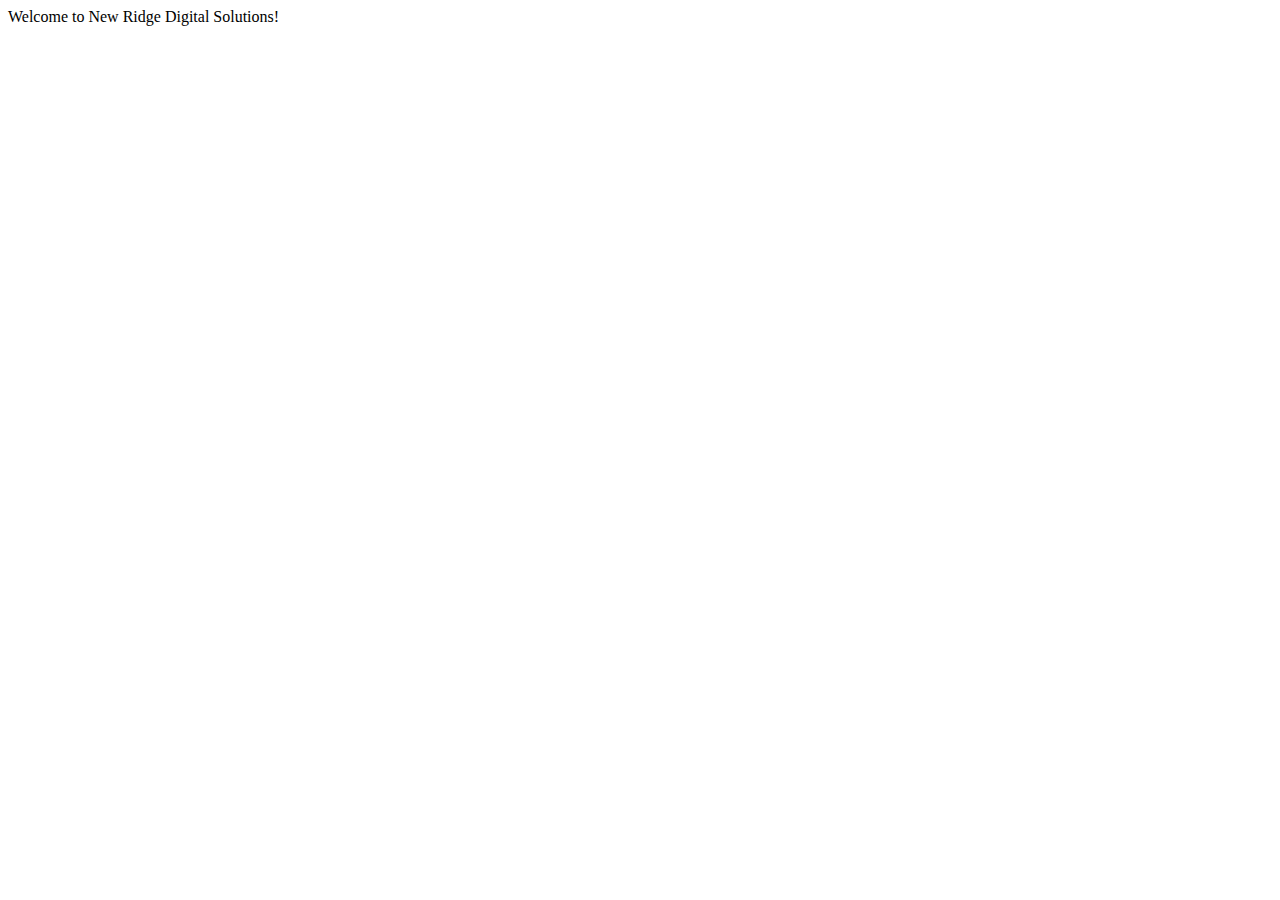
==== index.html @ 68c5a652 "Create index.html" ====
<!DOCTYPE html>
<html lang="en">
<head>
    <meta charset="UTF-8">
    <meta name="viewport" content="width=device-width, initial-scale=1.0">
    <title>New Ridge Digital Solutions</title>
</head>
<body>
    Welcome to New Ridge Digital Solutions!
</body>
</html>
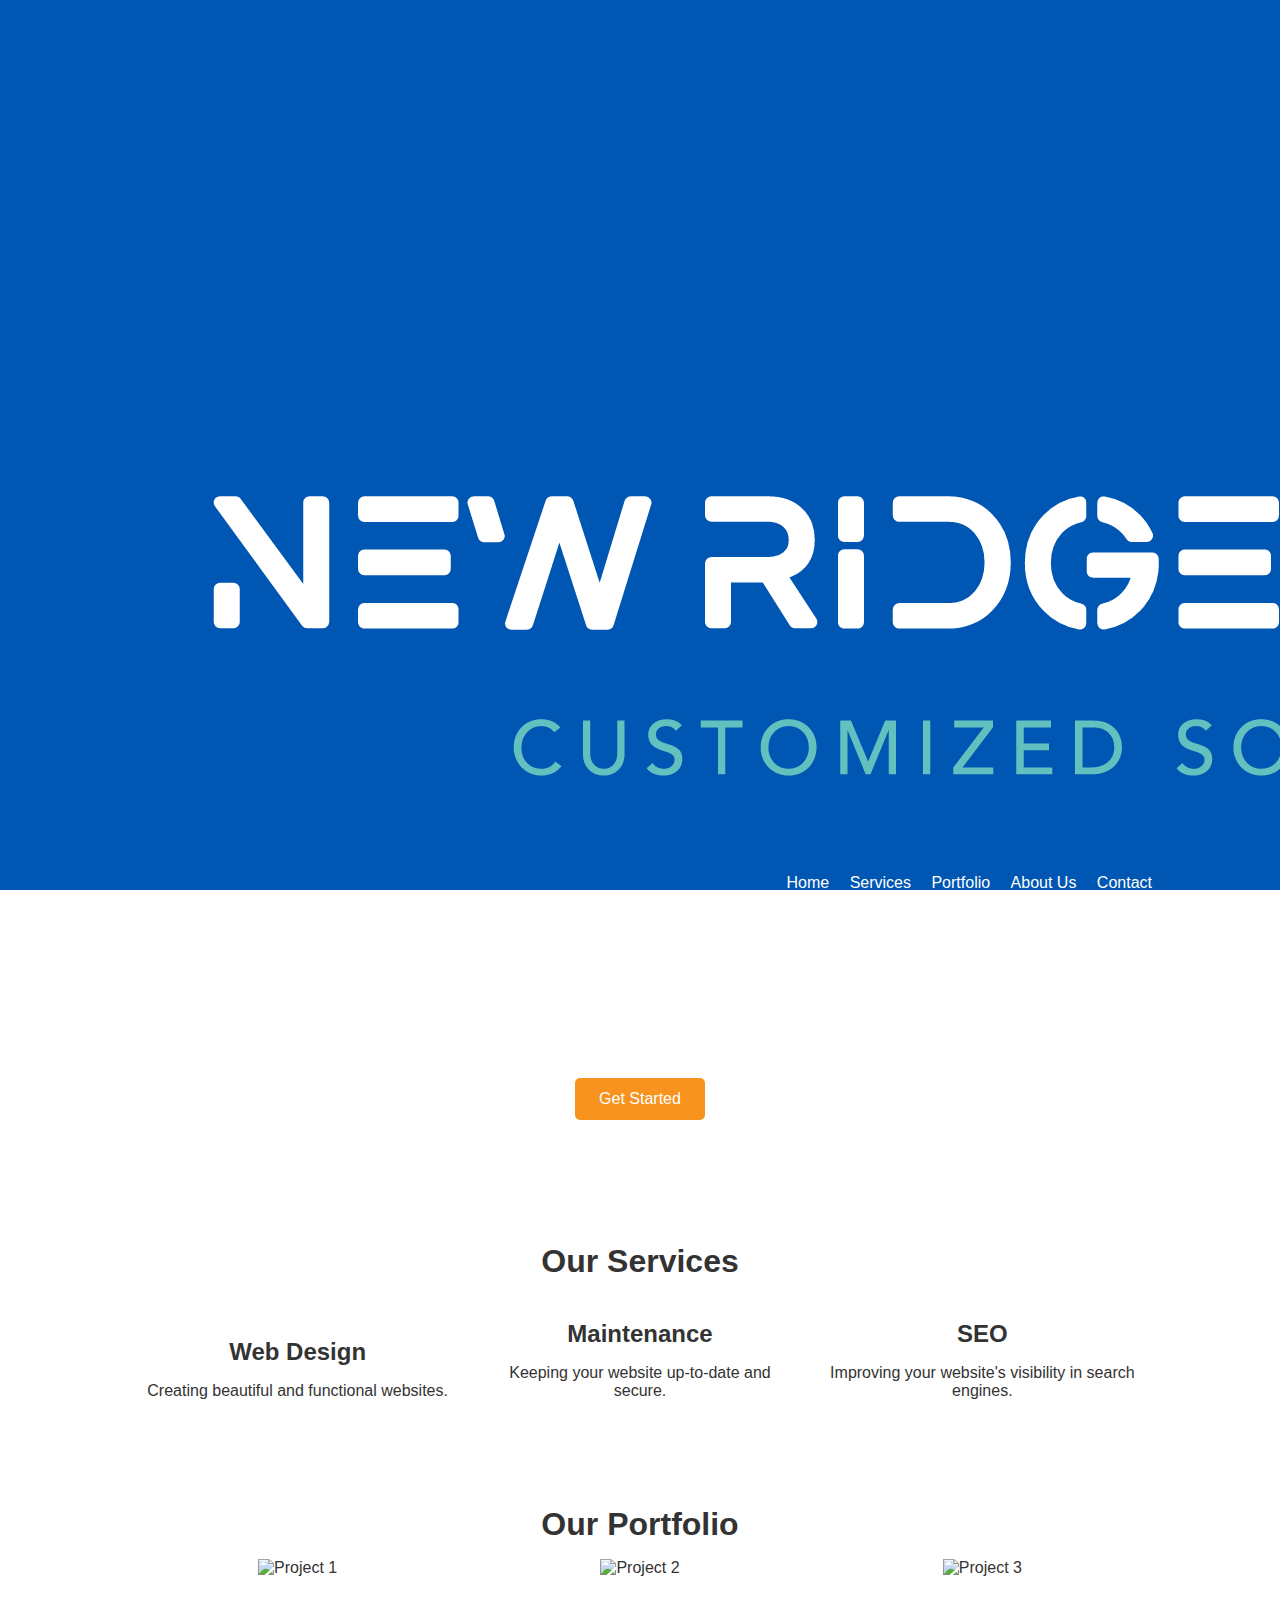
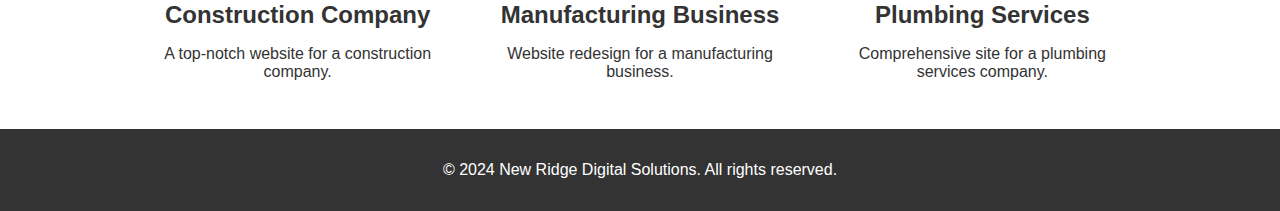
==== commit ff19bc9e: "Initial Home Page" ====
--- a/index.html
+++ b/index.html
@@ -1,11 +1,88 @@
 <!DOCTYPE html>
 <html lang="en">
+
 <head>
     <meta charset="UTF-8">
     <meta name="viewport" content="width=device-width, initial-scale=1.0">
     <title>New Ridge Digital Solutions</title>
+    <link rel="stylesheet" href="styles.css">
+    <link rel="icon" href="Brand Assets/Logo Files/For Web/Favicons/browser.png" type="image/x-icon">
 </head>
+
 <body>
-    Welcome to New Ridge Digital Solutions!
+    <header>
+        <div class="container">
+            <!-- <h1>New Ridge Digital Solutions</h1> -->
+            <img src="./Brand Assets/Logo Files/For Web/png/Color logo - no background.png" alt="Color Logo No Background">
+            <nav>
+                <ul>
+                    <li><a href="#">Home</a></li>
+                    <li><a href="#">Services</a></li>
+                    <li><a href="#">Portfolio</a></li>
+                    <li><a href="#">About Us</a></li>
+                    <li><a href="#">Contact</a></li>
+                </ul>
+            </nav>
+        </div>
+    </header>
+
+    <main>
+        <section class="hero">
+            <div class="container">
+                <h2>Expert Web Presence for Blue-Collar Companies</h2>
+                <p>We design and maintain top-notch websites for blue-collar businesses.</p>
+                <a href="#" class="btn">Get Started</a>
+            </div>
+        </section>
+
+        <section class="services">
+            <div class="container">
+                <h2>Our Services</h2>
+                <div class="service">
+                    <h3>Web Design</h3>
+                    <p>Creating beautiful and functional websites.</p>
+                </div>
+                <div class="service">
+                    <h3>Maintenance</h3>
+                    <p>Keeping your website up-to-date and secure.</p>
+                </div>
+                <div class="service">
+                    <h3>SEO</h3>
+                    <p>Improving your website's visibility in search engines.</p>
+                </div>
+            </div>
+        </section>
+
+        <section class="portfolio">
+            <div class="container">
+                <h2>Our Portfolio</h2>
+                <div class="project">
+                    <img src="project1.jpg" alt="Project 1">
+                    <h3>Construction Company</h3>
+                    <p>A top-notch website for a construction company.</p>
+                </div>
+                <div class="project">
+                    <img src="project2.jpg" alt="Project 2">
+                    <h3>Manufacturing Business</h3>
+                    <p>Website redesign for a manufacturing business.</p>
+                </div>
+                <div class="project">
+                    <img src="project3.jpg" alt="Project 3">
+                    <h3>Plumbing Services</h3>
+                    <p>Comprehensive site for a plumbing services company.</p>
+                </div>
+            </div>
+        </section>
+    </main>
+
+    <footer>
+        <div class="container">
+            <p>&copy; 2024 New Ridge Digital Solutions. All rights reserved.</p>
+        </div>
+    </footer>
+
+    <script src="script.js"></script>
 </body>
+
 </html>
+
--- a/styles.css
+++ b/styles.css
@@ -0,0 +1,98 @@
+body {
+    font-family: Arial, sans-serif;
+    margin: 0;
+    padding: 0;
+    color: #333;
+}
+
+.container {
+    width: 80%;
+    margin: 0 auto;
+}
+
+header {
+    background: #0056b3;
+    color: #fff;
+    padding: 1rem 0;
+}
+
+header h1 {
+    margin: 0;
+    display: inline-block;
+}
+
+nav ul {
+    list-style: none;
+    margin: 0;
+    padding: 0;
+    display: inline-block;
+    float: right;
+}
+
+nav ul li {
+    display: inline-block;
+    margin-left: 1rem;
+}
+
+nav ul li a {
+    color: #fff;
+    text-decoration: none;
+}
+
+.hero {
+    background: url('hero-bg.jpg') no-repeat center center/cover;
+    color: #fff;
+    text-align: center;
+    padding: 4rem 0;
+}
+
+.hero h2 {
+    font-size: 2.5rem;
+    margin: 0;
+}
+
+.hero p {
+    font-size: 1.25rem;
+}
+
+.hero .btn {
+    background: #f7931e;
+    color: #fff;
+    padding: 0.75rem 1.5rem;
+    text-decoration: none;
+    border-radius: 5px;
+    margin-top: 1rem;
+    display: inline-block;
+}
+
+.services,
+.portfolio {
+    padding: 2rem 0;
+    text-align: center;
+}
+
+.services h2,
+.portfolio h2 {
+    font-size: 2rem;
+    margin-bottom: 1rem;
+}
+
+.service,
+.project {
+    display: inline-block;
+    width: 30%;
+    margin: 0 1.5%;
+}
+
+.service h3,
+.project h3 {
+    font-size: 1.5rem;
+    margin-bottom: 0.5rem;
+}
+
+footer {
+    background: #333;
+    color: #fff;
+    text-align: center;
+    padding: 1rem 0;
+}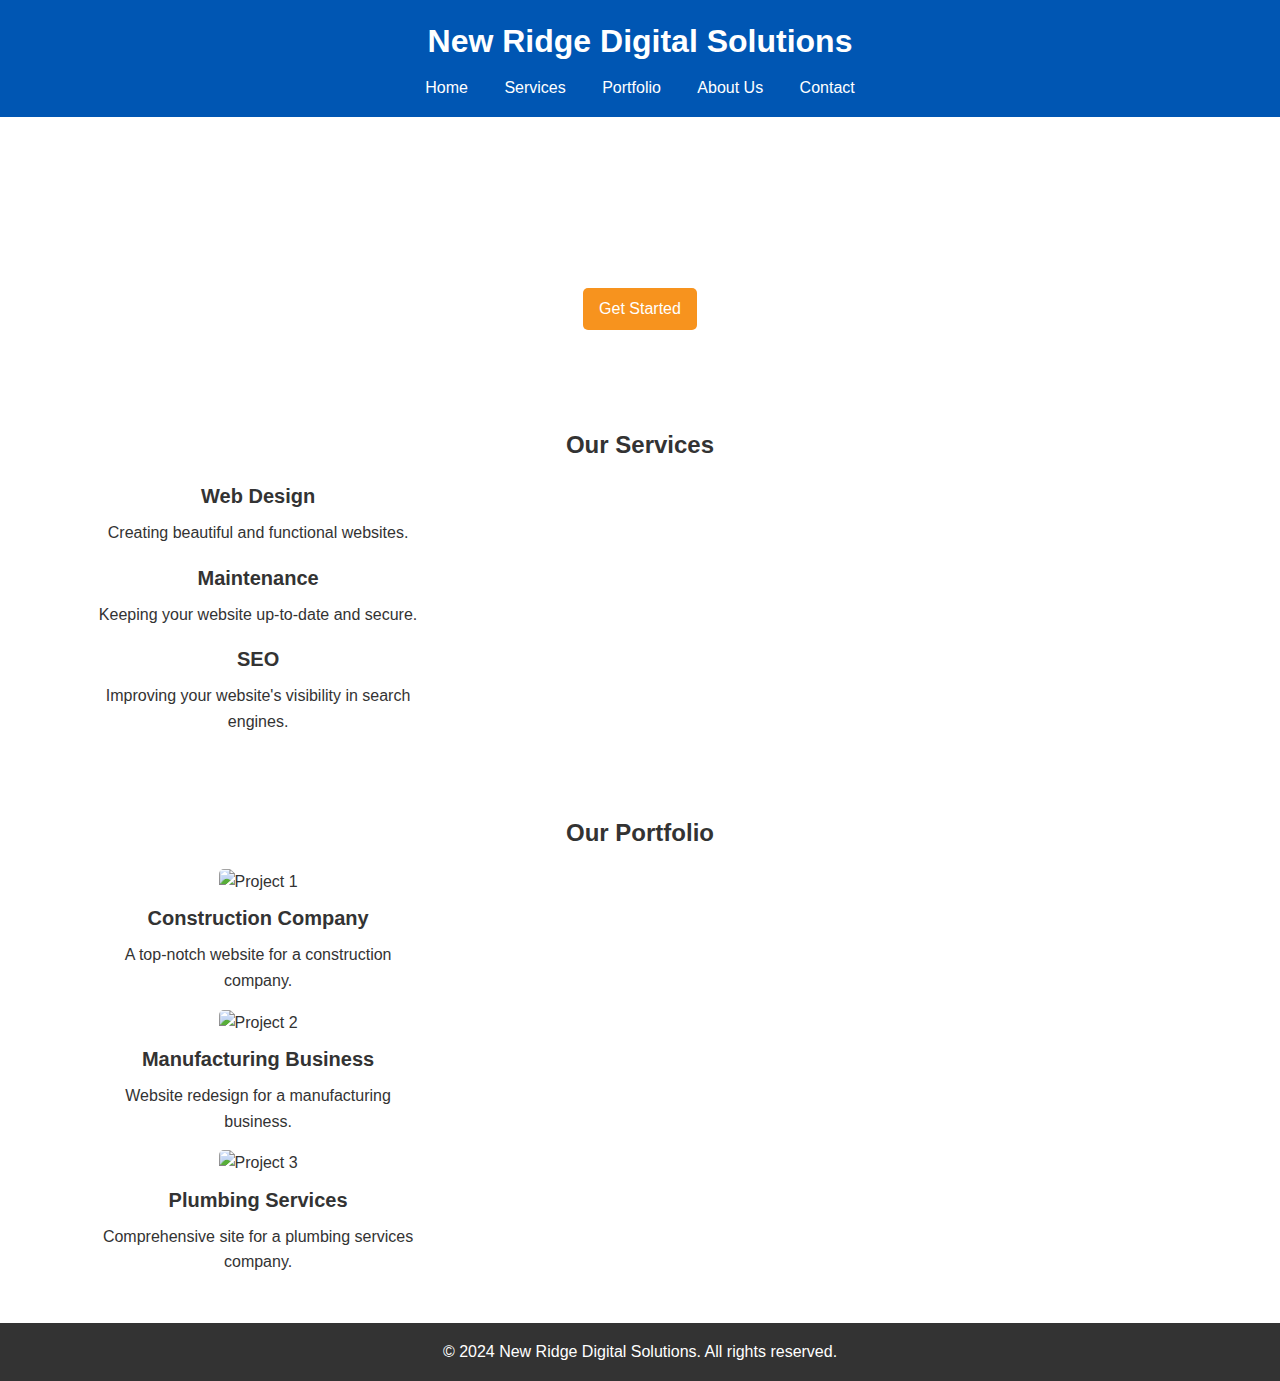
==== commit f627f82a: "Mobile First rendition" ====
--- a/index.html
+++ b/index.html
@@ -1,19 +1,16 @@
 <!DOCTYPE html>
 <html lang="en">
-
 <head>
     <meta charset="UTF-8">
     <meta name="viewport" content="width=device-width, initial-scale=1.0">
     <title>New Ridge Digital Solutions</title>
     <link rel="stylesheet" href="styles.css">
-    <link rel="icon" href="Brand Assets/Logo Files/For Web/Favicons/browser.png" type="image/x-icon">
+    <link rel="shortcut icon" href="./Brand Assets/Logo Files/For Web/Favicons/browser.png" type="image/x-icon">
 </head>
-
 <body>
     <header>
         <div class="container">
-            <!-- <h1>New Ridge Digital Solutions</h1> -->
-            <img src="./Brand Assets/Logo Files/For Web/png/Color logo - no background.png" alt="Color Logo No Background">
+            <h1>New Ridge Digital Solutions</h1>
             <nav>
                 <ul>
                     <li><a href="#">Home</a></li>
@@ -83,6 +80,4 @@
 
     <script src="script.js"></script>
 </body>
-
 </html>
-
--- a/styles.css
+++ b/styles.css
@@ -1,37 +1,43 @@
+/* Basic Reset */
+* {
+    margin: 0;
+    padding: 0;
+    box-sizing: border-box;
+}
+
 body {
     font-family: Arial, sans-serif;
-    margin: 0;
-    padding: 0;
     color: #333;
+    line-height: 1.6;
 }
 
+/* Container */
 .container {
-    width: 80%;
-    margin: 0 auto;
+    width: 90%;
+    margin: auto;
+    padding: 0 1rem;
 }
 
+/* Header */
 header {
     background: #0056b3;
     color: #fff;
     padding: 1rem 0;
+    text-align: center;
 }
 
 header h1 {
-    margin: 0;
-    display: inline-block;
+    margin-bottom: 0.5rem;
 }
 
 nav ul {
     list-style: none;
-    margin: 0;
     padding: 0;
-    display: inline-block;
-    float: right;
 }
 
 nav ul li {
-    display: inline-block;
-    margin-left: 1rem;
+    display: inline;
+    margin: 0 0.5rem;
 }
 
 nav ul li a {
@@ -39,60 +45,118 @@
     text-decoration: none;
 }
 
+/* Hero Section */
 .hero {
     background: url('hero-bg.jpg') no-repeat center center/cover;
     color: #fff;
     text-align: center;
-    padding: 4rem 0;
+    padding: 4rem 1rem;
 }
 
 .hero h2 {
-    font-size: 2.5rem;
-    margin: 0;
+    font-size: 1.75rem;
+    margin-bottom: 0.5rem;
 }
 
 .hero p {
-    font-size: 1.25rem;
+    font-size: 1rem;
 }
 
 .hero .btn {
     background: #f7931e;
     color: #fff;
-    padding: 0.75rem 1.5rem;
+    padding: 0.5rem 1rem;
     text-decoration: none;
     border-radius: 5px;
     margin-top: 1rem;
     display: inline-block;
 }
 
-.services,
-.portfolio {
-    padding: 2rem 0;
+/* Services Section */
+.services {
+    padding: 2rem 1rem;
     text-align: center;
 }
 
-.services h2,
-.portfolio h2 {
-    font-size: 2rem;
+.services h2 {
+    font-size: 1.5rem;
     margin-bottom: 1rem;
 }
 
-.service,
-.project {
-    display: inline-block;
-    width: 30%;
-    margin: 0 1.5%;
+.service {
+    margin: 1rem 0;
 }
 
-.service h3,
-.project h3 {
-    font-size: 1.5rem;
+.service h3 {
+    font-size: 1.25rem;
     margin-bottom: 0.5rem;
 }
 
+/* Portfolio Section */
+.portfolio {
+    padding: 2rem 1rem;
+    text-align: center;
+}
+
+.portfolio h2 {
+    font-size: 1.5rem;
+    margin-bottom: 1rem;
+}
+
+.project {
+    margin: 1rem 0;
+}
+
+.project img {
+    width: 100%;
+    border-radius: 5px;
+    margin-bottom: 0.5rem;
+}
+
+.project h3 {
+    font-size: 1.25rem;
+    margin-bottom: 0.5rem;
+}
+
+/* Footer */
 footer {
     background: #333;
     color: #fff;
     text-align: center;
     padding: 1rem 0;
-}+}
+
+/* Media Queries */
+@media (min-width: 600px) {
+    nav ul li {
+        margin: 0 1rem;
+    }
+
+    .hero h2 {
+        font-size: 2rem;
+    }
+
+    .hero p {
+        font-size: 1.25rem;
+    }
+
+    .services, .portfolio {
+        display: flex;
+        flex-wrap: wrap;
+        justify-content: space-around;
+    }
+
+    .service, .project {
+        width: 45%;
+    }
+}
+
+@media (min-width: 900px) {
+    .services, .portfolio {
+        justify-content: space-between;
+    }
+
+    .service, .project {
+        width: 30%;
+    }
+}
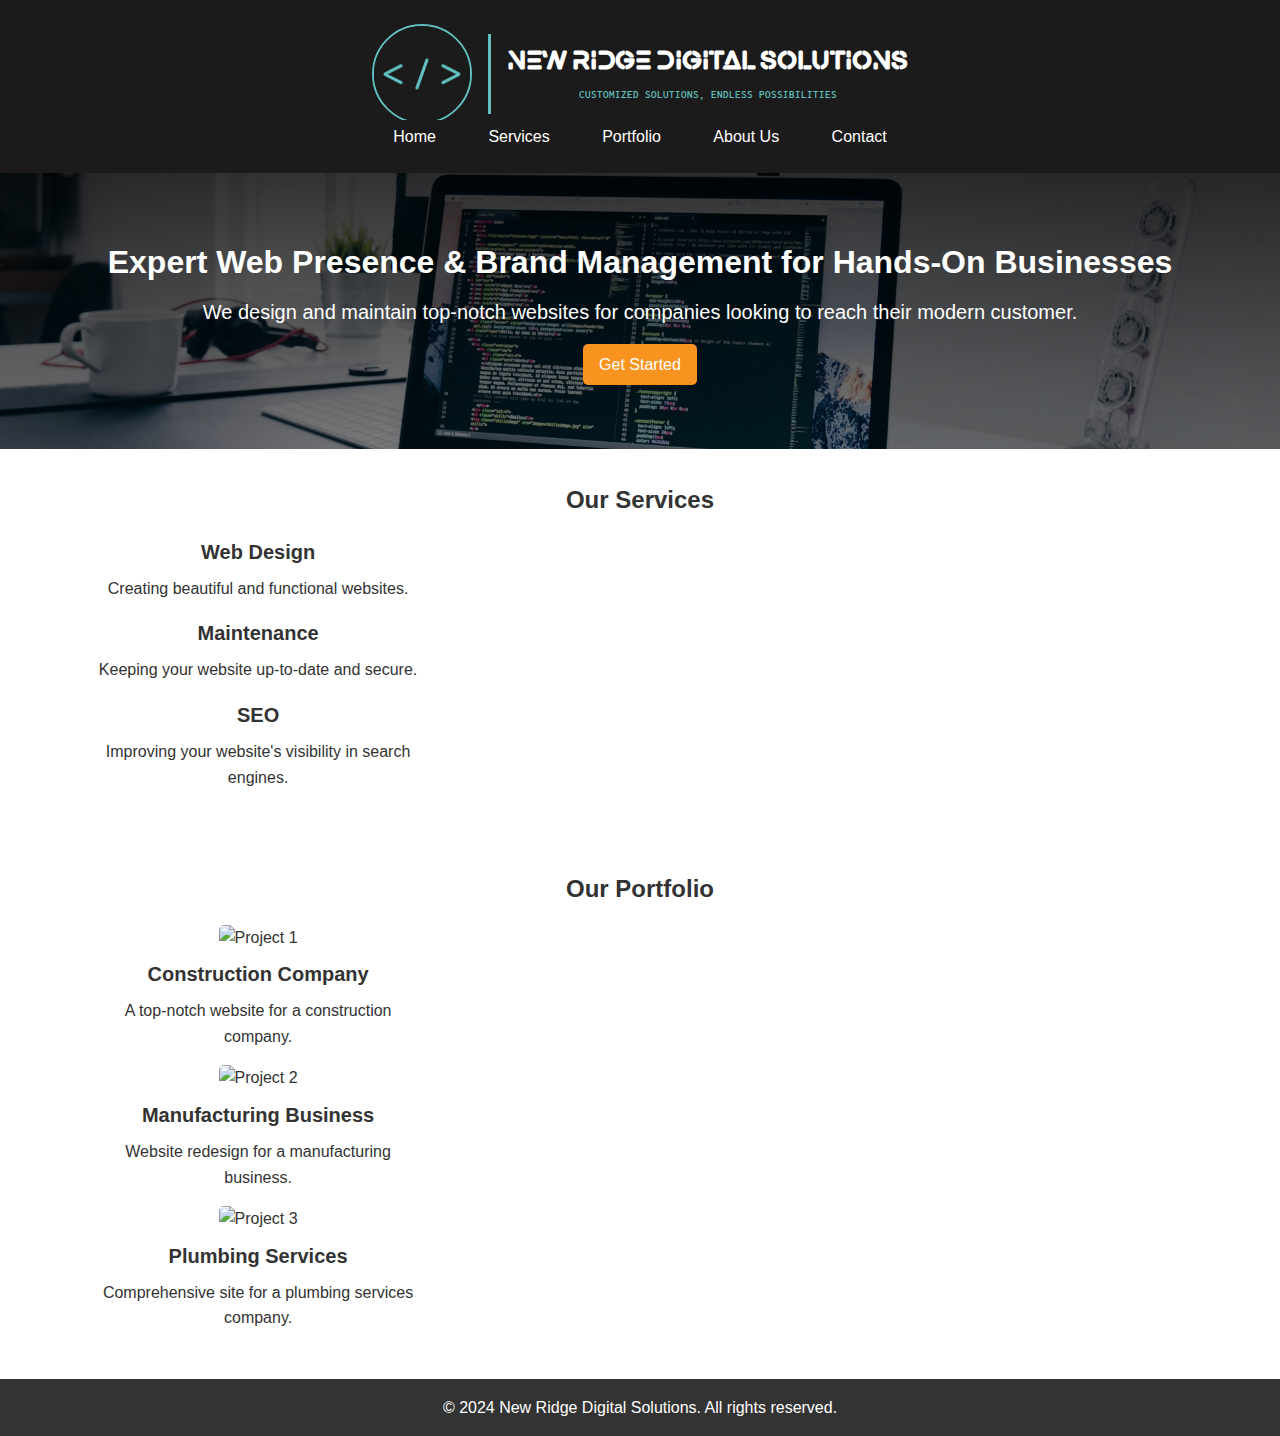
==== commit e864763d: "Main page header 1.0" ====
--- a/index.html
+++ b/index.html
@@ -10,9 +10,21 @@
 <body>
     <header>
         <div class="container">
-            <h1>New Ridge Digital Solutions</h1>
+            <div id="brand-container">
+                <img src="./Brand Assets/Logo Files/For Web/Favicons/Android.png" alt="New Ridge Digital Solutions Logo" class="logo">
+                <span class="logo-bar"></span>
+                <div>
+                    <h2 class="brand-name">NEW RIDGE DIGITAL SOLUTIONS</h2>
+                    <h4 class="brand-slogan">CUSTOMIZED SOLUTIONS, ENDLESS POSSIBILITIES</h4>
+                </div>
+            </div>
             <nav>
-                <ul>
+                <div class="menu-toggle" id="mobile-menu">
+                    <span class="bar"></span>
+                    <span class="bar"></span>
+                    <span class="bar"></span>
+                </div>
+                <ul class="nav-links" id="nav-links-desk">
                     <li><a href="#">Home</a></li>
                     <li><a href="#">Services</a></li>
                     <li><a href="#">Portfolio</a></li>
@@ -26,8 +38,8 @@
     <main>
         <section class="hero">
             <div class="container">
-                <h2>Expert Web Presence for Blue-Collar Companies</h2>
-                <p>We design and maintain top-notch websites for blue-collar businesses.</p>
+                <h2>Expert Web Presence & Brand Management for Hands-On Businesses</h2>
+                <p>We design and maintain top-notch websites for companies looking to reach their modern customer.</p>
                 <a href="#" class="btn">Get Started</a>
             </div>
         </section>
--- a/styles.css
+++ b/styles.css
@@ -1,3 +1,17 @@
+@font-face {
+    font-family: 'Gaoel';
+    src: url('fonts/gaoel-webfont.woff2') format('woff2');
+    /* font-weight: light;
+    font-style: normal; */
+}
+
+@font-face {
+    font-family: 'Inconsolata';
+    src: url('fonts/Inconsolata-VariableFont_wdth\,wght.ttf') format('truetype');
+    font-weight: 600;
+    /* font-style: normal; */
+}
+
 /* Basic Reset */
 * {
     margin: 0;
@@ -16,18 +30,81 @@
     width: 90%;
     margin: auto;
     padding: 0 1rem;
+    position: relative;
+    z-index: 10;
 }
 
 /* Header */
 header {
-    background: #0056b3;
-    color: #fff;
-    padding: 1rem 0;
-    text-align: center;
+    background: #1B1B1B;
+    /* color: #fff; */
+    padding: 1.5rem 0;
+    text-align: center;
+    position: relative;
+    /* padding-bottom: -1px; */
+}
+
+main {
+    margin-top: -1px;
+}
+
+#brand-container {
+    display: flex;
+    justify-content: center;
+    align-items: center;
+    flex-direction: row;
+}
+
+#brand-container img {
+    width: 100px;
+    height: 100px;
+    border-radius: 50%;
+    margin-right: 1rem;
+    border: solid 2px #61C0BE;
+}
+
+.logo-bar {
+    display: block;
+    background: #61C0BE;
+    height: 5rem;
+    width: 3px;
+    margin-right: 1rem;
+}
+
+.brand-name {
+    font-family: 'Gaoel';
+    color: #FFFFFF;
+    /* font-size: 2rem; */
+}
+
+.brand-slogan {
+    font-family: 'Inconsolata';
+    font-weight: 500;
+    color: #61C0BE
+    /* font-size: 1.25rem; */
 }
 
 header h1 {
     margin-bottom: 0.5rem;
+}
+
+nav {
+    position: relative;
+    background-color: #1B1B1B;
+}
+
+.menu-toggle {
+    display: none;
+    cursor: pointer;
+}
+
+.menu-toggle .bar {
+    display: block;
+    width: 25px;
+    height: 3px;
+    margin: 5px auto;
+    background-color: #fff;
+    transition: all 0.3s;
 }
 
 nav ul {
@@ -37,7 +114,9 @@
 
 nav ul li {
     display: inline;
-    margin: 0 0.5rem;
+    padding: 0.5rem;
+    margin: 0;
+    background-color: #1B1B1B;
 }
 
 nav ul li a {
@@ -45,12 +124,86 @@
     text-decoration: none;
 }
 
+/* Additional styles for nav-active and menu-toggle */
+.nav-active {
+    display: flex;
+    height: 100%;
+}
+
+.toggle .bar:nth-child(1) {
+    transform: rotate(-45deg) translate(-5px, 6px);
+}
+
+.toggle .bar:nth-child(2) {
+    opacity: 0;
+}
+
+.toggle .bar:nth-child(3) {
+    transform: rotate(45deg) translate(-5px, -6px);
+}
+
+/* Mobile Navigation */
+@media (max-width: 768px) {
+    #brand-container img {
+        width: 50px;
+        height: 50px;
+    }
+    .logo-bar {
+        height: 3rem;
+        width: 2px;
+    }
+    .brand-name {
+        font-size: 1rem;
+    }
+    .brand-slogan {
+        display: none;
+        /* font-size: 0.67rem; */
+    }
+    .menu-toggle {
+        display: block;
+    }
+
+    .nav-links {
+        display: none;
+        max-height: 0;
+        /* flex-direction: column; */
+        align-items: center;
+        transition: max-height 0.3s ease-in;
+    }
+
+    .nav-active {
+        display: flex;
+        flex-direction: column;
+        max-height: 100%;
+        transition: max-height 0.3s ease-in;
+    }
+
+    .nav-links li {
+        display: block;
+        margin: 0;
+        width: 100%;
+    }
+}
+
 /* Hero Section */
 .hero {
-    background: url('hero-bg.jpg') no-repeat center center/cover;
+    position: relative;
+    background: url('./Assets/hero-bg.jpg') no-repeat center center/cover;
     color: #fff;
     text-align: center;
     padding: 4rem 1rem;
+}
+
+.hero::before {
+    content: '';
+    position: absolute;
+    top: 0;
+    left: 0;
+    width: 100%;
+    height: 100%;
+    background: rgba(0, 0, 0, 0.5);
+    background: linear-gradient(to bottom, rgba(0, 0, 0, 0.8), rgba(0, 0, 0, 0.5));
+    z-index: 1;
 }
 
 .hero h2 {
@@ -128,6 +281,10 @@
 
 /* Media Queries */
 @media (min-width: 600px) {
+    .brand-slogan {
+        font-size: 0.67rem;
+        display: inline-block;
+    }
     nav ul li {
         margin: 0 1rem;
     }
@@ -140,23 +297,28 @@
         font-size: 1.25rem;
     }
 
-    .services, .portfolio {
+    .services,
+    .portfolio {
         display: flex;
         flex-wrap: wrap;
         justify-content: space-around;
     }
 
-    .service, .project {
+    .service,
+    .project {
         width: 45%;
     }
 }
 
 @media (min-width: 900px) {
-    .services, .portfolio {
+
+    .services,
+    .portfolio {
         justify-content: space-between;
     }
 
-    .service, .project {
+    .service,
+    .project {
         width: 30%;
     }
 }
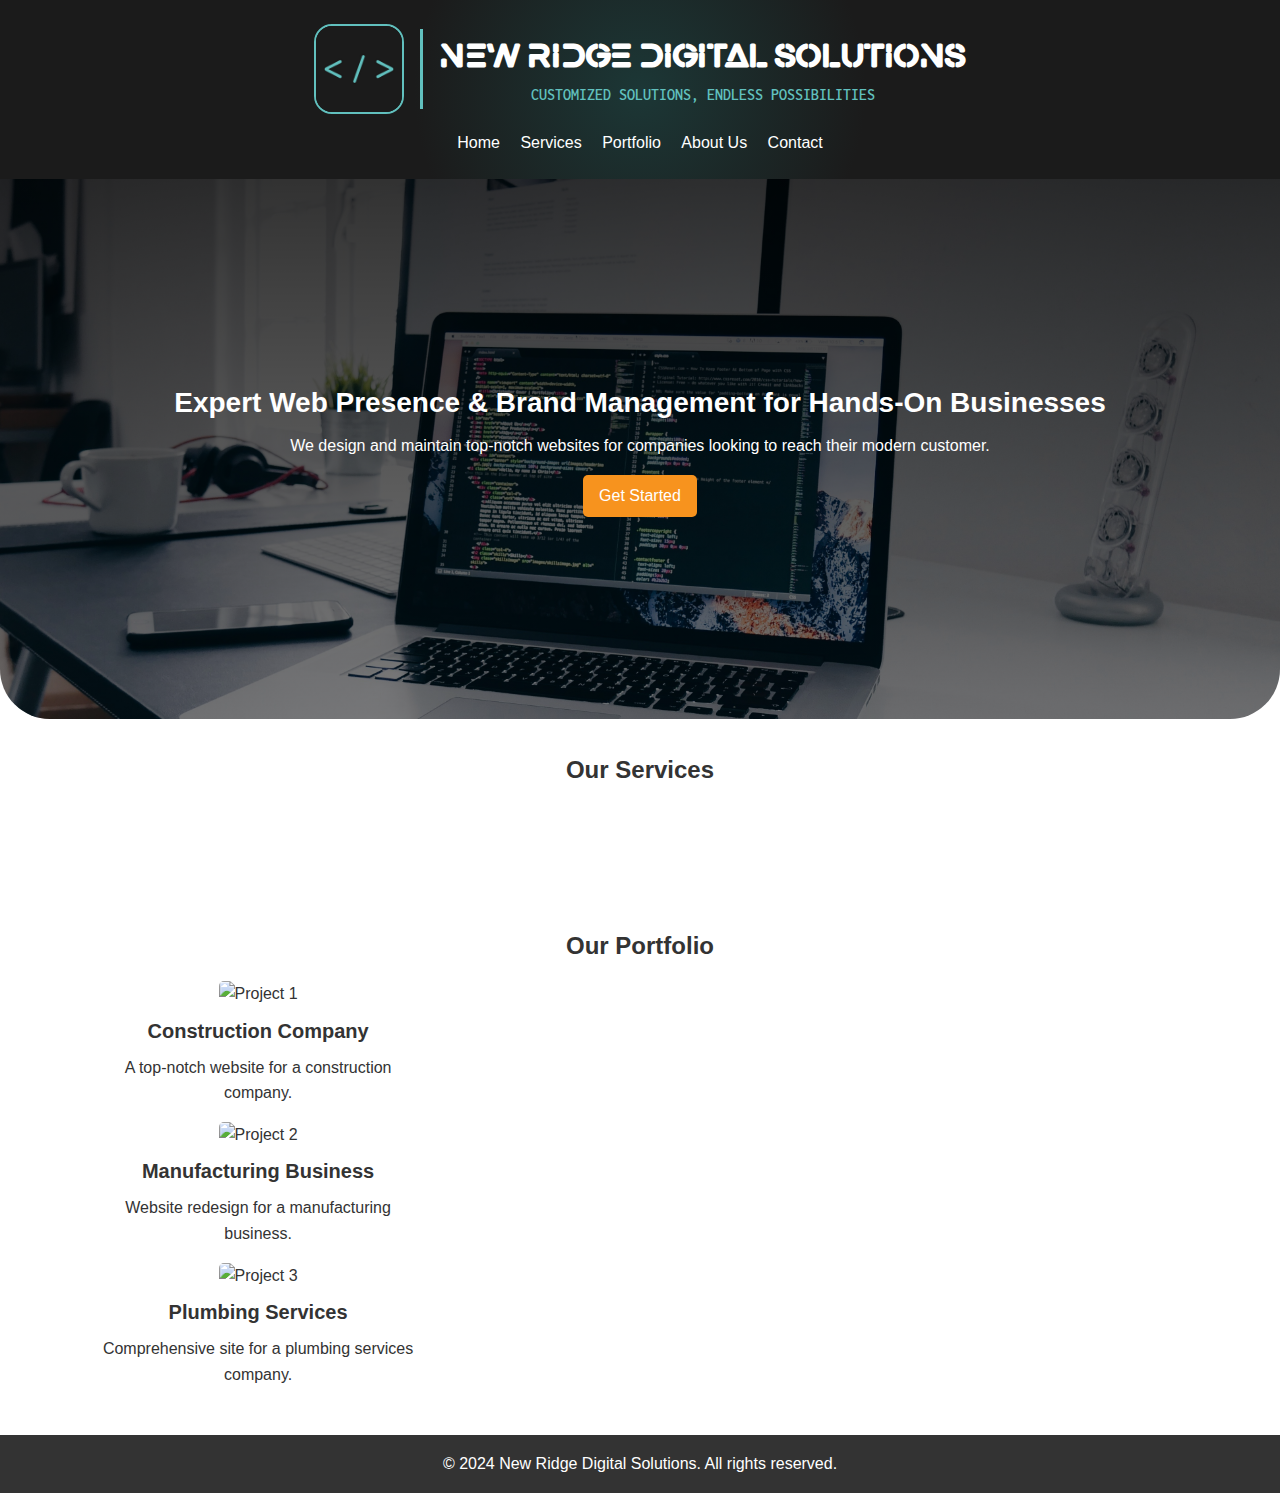
==== commit c47aadcf: "multi-page interface" ====
--- a/index.html
+++ b/index.html
@@ -4,14 +4,14 @@
     <meta charset="UTF-8">
     <meta name="viewport" content="width=device-width, initial-scale=1.0">
     <title>New Ridge Digital Solutions</title>
-    <link rel="stylesheet" href="styles.css">
-    <link rel="shortcut icon" href="./Brand Assets/Logo Files/For Web/Favicons/browser.png" type="image/x-icon">
+    <link rel="stylesheet" href="../styles.css">
+    <link rel="shortcut icon" href="../Brand Assets/Logo Files/For Web/Favicons/browser.png" type="image/x-icon">
 </head>
 <body>
     <header>
         <div class="container">
             <div id="brand-container">
-                <img src="./Brand Assets/Logo Files/For Web/Favicons/Android.png" alt="New Ridge Digital Solutions Logo" class="logo">
+                <img src="../Brand Assets/Logo Files/For Web/Favicons/Android.png" alt="New Ridge Digital Solutions Logo" class="logo">
                 <span class="logo-bar"></span>
                 <div>
                     <h2 class="brand-name">NEW RIDGE DIGITAL SOLUTIONS</h2>
@@ -26,10 +26,10 @@
                 </div>
                 <ul class="nav-links" id="nav-links-desk">
                     <li><a href="#">Home</a></li>
-                    <li><a href="#">Services</a></li>
-                    <li><a href="#">Portfolio</a></li>
-                    <li><a href="#">About Us</a></li>
-                    <li><a href="#">Contact</a></li>
+                    <li><a href="./html/services.html">Services</a></li>
+                    <li><a href="./html/portfolio.html">Portfolio</a></li>
+                    <li><a href="./html/about.html">About Us</a></li>
+                    <li><a href="./html/about.html">Contact</a></li>
                 </ul>
             </nav>
         </div>
@@ -45,19 +45,34 @@
         </section>
 
         <section class="services">
-            <div class="container">
-                <h2>Our Services</h2>
-                <div class="service">
-                    <h3>Web Design</h3>
-                    <p>Creating beautiful and functional websites.</p>
+            <h2>Our Services</h2>
+            <div class="container gallery">
+                <div class="service gallery-item">
+                    <img src="https://picsum.photos/1000/1000/?random" alt="">
+                    <h1 class="overlay-title">Web Design</h1>
+                    <div class="overlay">
+                        <div class="text">
+                            <p>Creating beautiful and functional websites.</p>
+                        </div>
+                    </div>
                 </div>
-                <div class="service">
-                    <h3>Maintenance</h3>
-                    <p>Keeping your website up-to-date and secure.</p>
+                <div class="service gallery-item">
+                    <img src="https://picsum.photos/1000/1000/?random" alt="">
+                    <h1 class="overlay-title">Maintenance</h1>
+                    <div class="overlay">
+                        <div class="text">
+                            <p>Keeping your website up-to-date and secure.</p>
+                        </div>
+                    </div>
                 </div>
-                <div class="service">
-                    <h3>SEO</h3>
-                    <p>Improving your website's visibility in search engines.</p>
+                <div class="service gallery-item">
+                    <img src="https://picsum.photos/1000/1000/?random" alt="">
+                    <h1 class="overlay-title">SEO</h1>
+                    <div class="overlay">
+                        <div class="text">
+                            <p>Improving your website's visibility in search engines.</p>
+                        </div>
+                    </div>
                 </div>
             </div>
         </section>
--- a/styles.css
+++ b/styles.css
@@ -36,7 +36,9 @@
 
 /* Header */
 header {
-    background: #1B1B1B;
+    /* background: #1B1B1B; */
+    background: rgb(28, 55, 54);
+    background: radial-gradient(circle, rgba(28, 55, 54, 1) 0%, rgba(27, 27, 27, 1) 35%);
     /* color: #fff; */
     padding: 1.5rem 0;
     text-align: center;
@@ -53,12 +55,13 @@
     justify-content: center;
     align-items: center;
     flex-direction: row;
+    padding-bottom: 1rem;
 }
 
 #brand-container img {
-    width: 100px;
-    height: 100px;
-    border-radius: 50%;
+    width: 90px;
+    height: 90px;
+    border-radius: 20%;
     margin-right: 1rem;
     border: solid 2px #61C0BE;
 }
@@ -74,7 +77,7 @@
 .brand-name {
     font-family: 'Gaoel';
     color: #FFFFFF;
-    /* font-size: 2rem; */
+    font-size: 2rem;
 }
 
 .brand-slogan {
@@ -90,7 +93,7 @@
 
 nav {
     position: relative;
-    background-color: #1B1B1B;
+    /* background-color: #1B1B1B; */
 }
 
 .menu-toggle {
@@ -116,7 +119,7 @@
     display: inline;
     padding: 0.5rem;
     margin: 0;
-    background-color: #1B1B1B;
+    /* background-color: #1B1B1B; */
 }
 
 nav ul li a {
@@ -142,8 +145,81 @@
     transform: rotate(45deg) translate(-5px, -6px);
 }
 
+.gallery {
+    display: flex;
+    flex-wrap: wrap;
+    gap: 20px;
+    transform: skew(-5deg);
+}
+
+.gallery-item {
+    position: relative;
+    overflow: hidden;
+    /* transform: skew(-5deg); */
+    margin: 10px 0;
+    width: calc(33.333% - 20px);
+    transition: transform 0.5s ease;
+}
+
+.gallery-item img {
+    width: 100%;
+    height: auto;
+    transform: skew(5deg) scale(1.1);
+    transition: transform 0.5s ease;
+}
+
+.gallery-item:hover img {
+    transform: scale(1.15) skew(5deg);
+}
+
+.gallery-item:hover .overlay-title {
+    transform: translate(-50%, -200%) scale(1.5);
+    transition: transform 0.5s ease;
+}
+
+.overlay-title {
+    z-index: 25;
+    position: absolute;
+    top: 50%;
+    left: 50%;
+    transform: translate(-50%, -50%);
+    color: #fff;
+    text-align: center;
+    font-size: 1.5rem;
+}
+
+.overlay {
+    position: absolute;
+    top: 0;
+    left: 0;
+    width: 100%;
+    height: 100%;
+    background: rgba(0, 0, 0, 0.5);
+    opacity: 0;
+    transition: opacity 0.5s ease;
+}
+
+.gallery-item:hover .overlay {
+    opacity: 1;
+}
+
+.text {
+    position: absolute;
+    top: 50%;
+    left: 50%;
+    transform: translate(-50%, -50%);
+    color: #fff;
+    text-align: center;
+}
+
 /* Mobile Navigation */
 @media (max-width: 768px) {
+    .brand-name {
+        text-align: left;
+    }
+    .brand-slogan {
+        font-size: .75rem;
+    }
     #brand-container img {
         width: 50px;
         height: 50px;
@@ -183,6 +259,21 @@
         margin: 0;
         width: 100%;
     }
+
+    .gallery {
+        flex-direction: column;
+        align-items: center;
+    }
+
+    .gallery-item {
+        width: 80%;
+        margin-bottom: 20px;
+        transform: none;
+    }
+
+    .gallery-item img {
+        transform: none;
+    }   
 }
 
 /* Hero Section */
@@ -192,6 +283,11 @@
     color: #fff;
     text-align: center;
     padding: 4rem 1rem;
+    border-radius: 0 0 50px 50px;
+    height: 60vh;
+    display: flex;
+    align-items: center;
+    justify-content: center;
 }
 
 .hero::before {
@@ -204,6 +300,7 @@
     background: rgba(0, 0, 0, 0.5);
     background: linear-gradient(to bottom, rgba(0, 0, 0, 0.8), rgba(0, 0, 0, 0.5));
     z-index: 1;
+    border-radius: 0 0 50px 50px;
 }
 
 .hero h2 {
@@ -227,7 +324,7 @@
 
 /* Services Section */
 .services {
-    padding: 2rem 1rem;
+    padding: 2rem 0rem;
     text-align: center;
 }
 
@@ -280,10 +377,14 @@
 }
 
 /* Media Queries */
-@media (min-width: 600px) {
+@media (min-width: 768px) and (max-width: 900px) {
     .brand-slogan {
-        font-size: 0.67rem;
+        font-size: 1rem;
         display: inline-block;
+    }
+    #brand-container img {
+        width: 70px;
+        height: 70px;
     }
     nav ul li {
         margin: 0 1rem;
@@ -308,6 +409,15 @@
     .project {
         width: 45%;
     }
+
+    .gallery {
+        flex-wrap: wrap;
+        justify-content: space-between;
+    }
+
+    .gallery-item {
+        width: calc(50% - 20px);
+    }
 }
 
 @media (min-width: 900px) {
@@ -321,4 +431,12 @@
     .project {
         width: 30%;
     }
-}
+
+    .gallery {
+        flex-direction: row;
+    }
+
+    .gallery-item {
+        width: calc(33.333% - 40px);
+    }
+}
